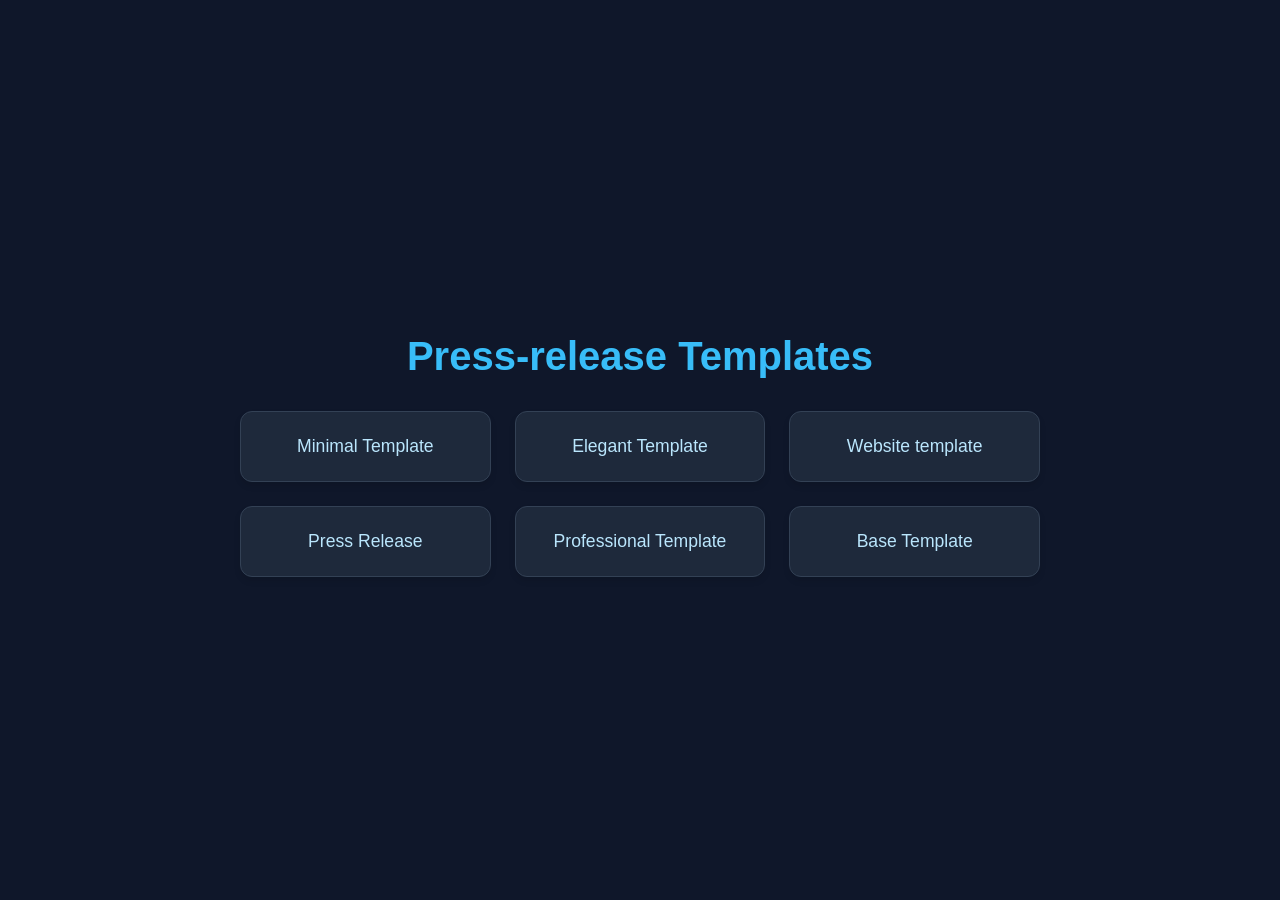
==== index.html @ cacd22f2 "Add files via upload" ====
<!DOCTYPE html>
<html lang="en">

<head>
    <meta charset="UTF-8">
    <meta name="viewport" content="width=device-width, initial-scale=1.0">
    <title>Templates Index</title>
    <style>
        body {
            font-family: 'Inter', -apple-system, BlinkMacSystemFont, 'Segoe UI', Roboto, sans-serif;
            margin: 0;
            padding: 0;
            background-color: #0f172a;
            color: #f8fafc;
            display: flex;
            justify-content: center;
            align-items: center;
            min-height: 100vh;
        }

        .container {
            width: 100%;
            max-width: 800px;
            padding: 2rem;
        }

        h1 {
            text-align: center;
            font-size: 2.5rem;
            margin-bottom: 2rem;
            color: #38bdf8;
            font-weight: 700;
        }

        ul {
            list-style: none;
            padding: 0;
            display: grid;
            grid-template-columns: repeat(auto-fill, minmax(250px, 1fr));
            gap: 1.5rem;
        }

        li {
            display: flex;
        }

        a {
            display: flex;
            flex-direction: column;
            justify-content: center;
            align-items: center;
            width: 100%;
            padding: 1.5rem;
            background: rgba(30, 41, 59, 1);
            color: #bae6fd;
            text-decoration: none;
            border-radius: 12px;
            border: 1px solid #334155;
            transition: all 0.3s ease;
            box-shadow: 0 4px 6px rgba(0, 0, 0, 0.1);
            text-align: center;
            font-size: 1.1rem;
            font-weight: 500;
        }

        a:hover {
            background: rgba(56, 189, 248, 0.1);
            border-color: #38bdf8;
            color: #ffffff;
            transform: translateY(-5px);
            box-shadow: 0 10px 15px rgba(56, 189, 248, 0.2);
        }
    </style>
</head>

<body>
    <div class="container">
        <h1>Press-release Templates</h1>
        <ul>
            <li><a href="templates/acer-template.html">Minimal Template</a></li>
            <li><a href="templates/elegant-template.html">Elegant Template</a></li>
            <li><a href="main-index.html">Website template</a></li>
            <li><a href="templates/press-release.html">Press Release</a></li>
            <li><a href="templates/professional-template.html">Professional Template</a></li>
            <li><a href="templates/template.html">Base Template</a></li>
        </ul>
    </div>
</body>

</html>
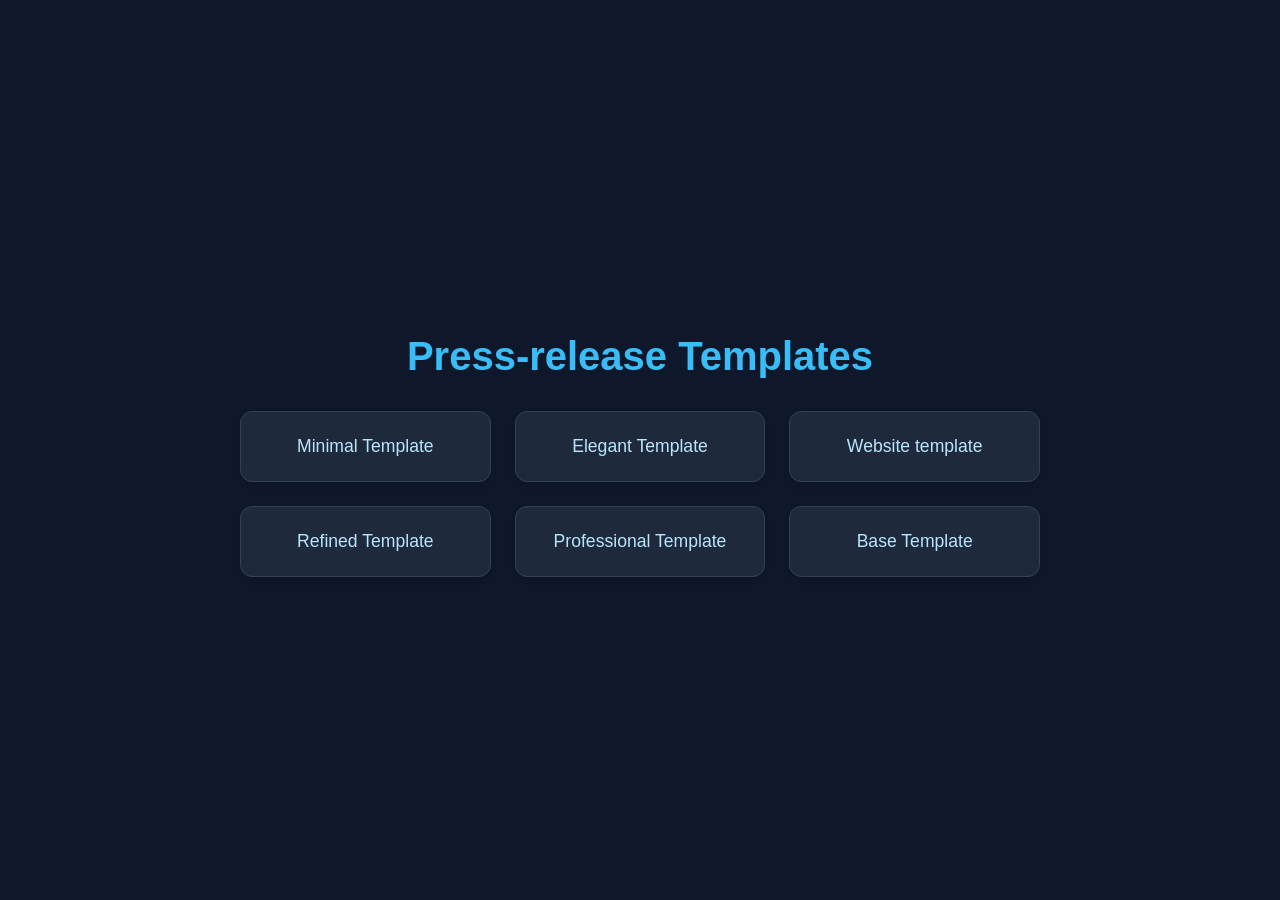
==== commit 4037f7e7: "Update index.html" ====
--- a/index.html
+++ b/index.html
@@ -80,11 +80,12 @@
             <li><a href="templates/acer-template.html">Minimal Template</a></li>
             <li><a href="templates/elegant-template.html">Elegant Template</a></li>
             <li><a href="main-index.html">Website template</a></li>
-            <li><a href="templates/press-release.html">Press Release</a></li>
+            <li><a href="templates/press-release.html">Refined Template</a></li>
             <li><a href="templates/professional-template.html">Professional Template</a></li>
             <li><a href="templates/template.html">Base Template</a></li>
         </ul>
     </div>
 </body>
 
-</html>+
+</html>
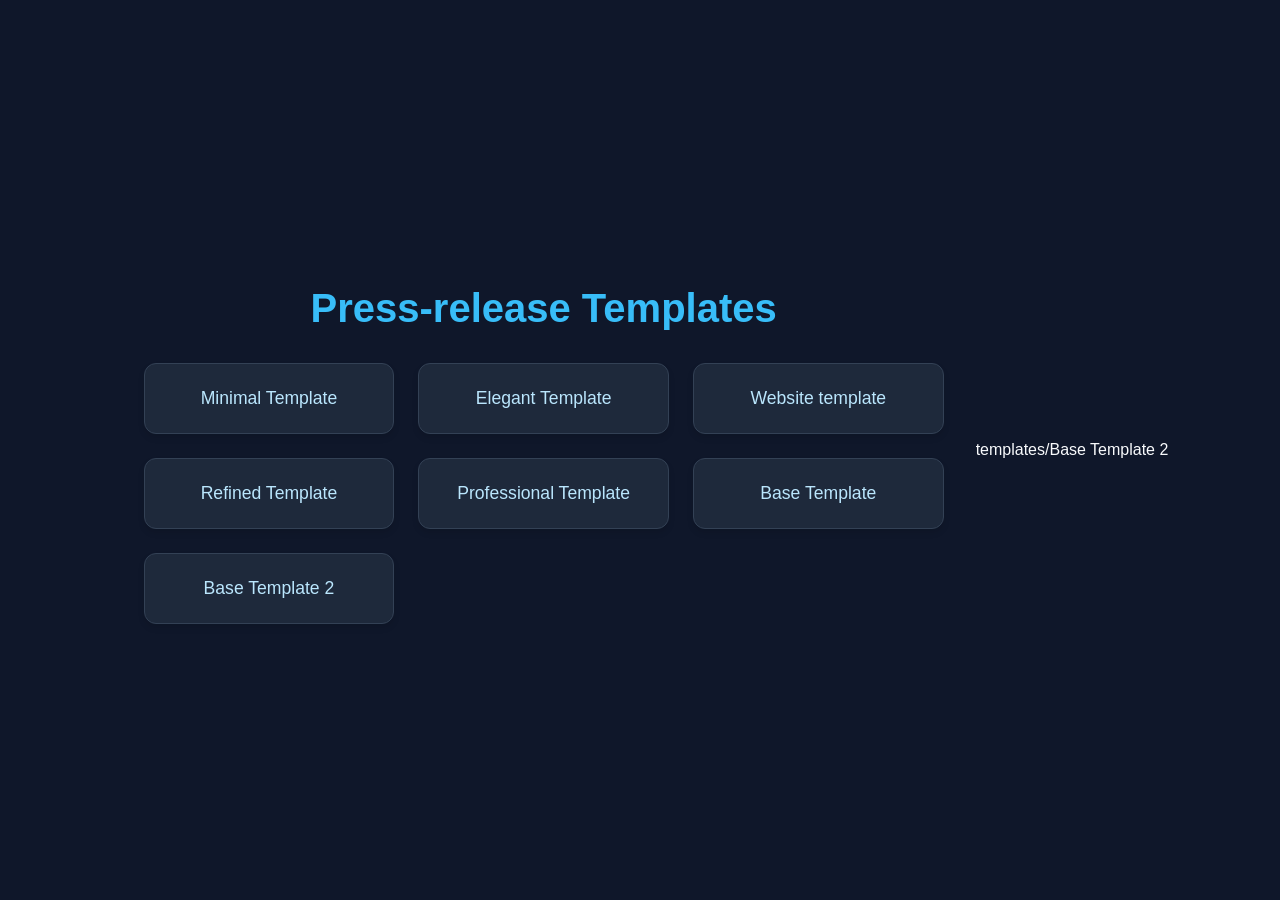
==== commit e5273407: "Add Base Template 2 link to index.html" ====
--- a/index.html
+++ b/index.html
@@ -83,9 +83,12 @@
             <li><a href="templates/press-release.html">Refined Template</a></li>
             <li><a href="templates/professional-template.html">Professional Template</a></li>
             <li><a href="templates/template.html">Base Template</a></li>
+            <li><a href="templates/BaseTemplate2.html">Base Template 2</a></li>
         </ul>
     </div>
 </body>
+    templates/Base Template 2
 
 
 </html>
+
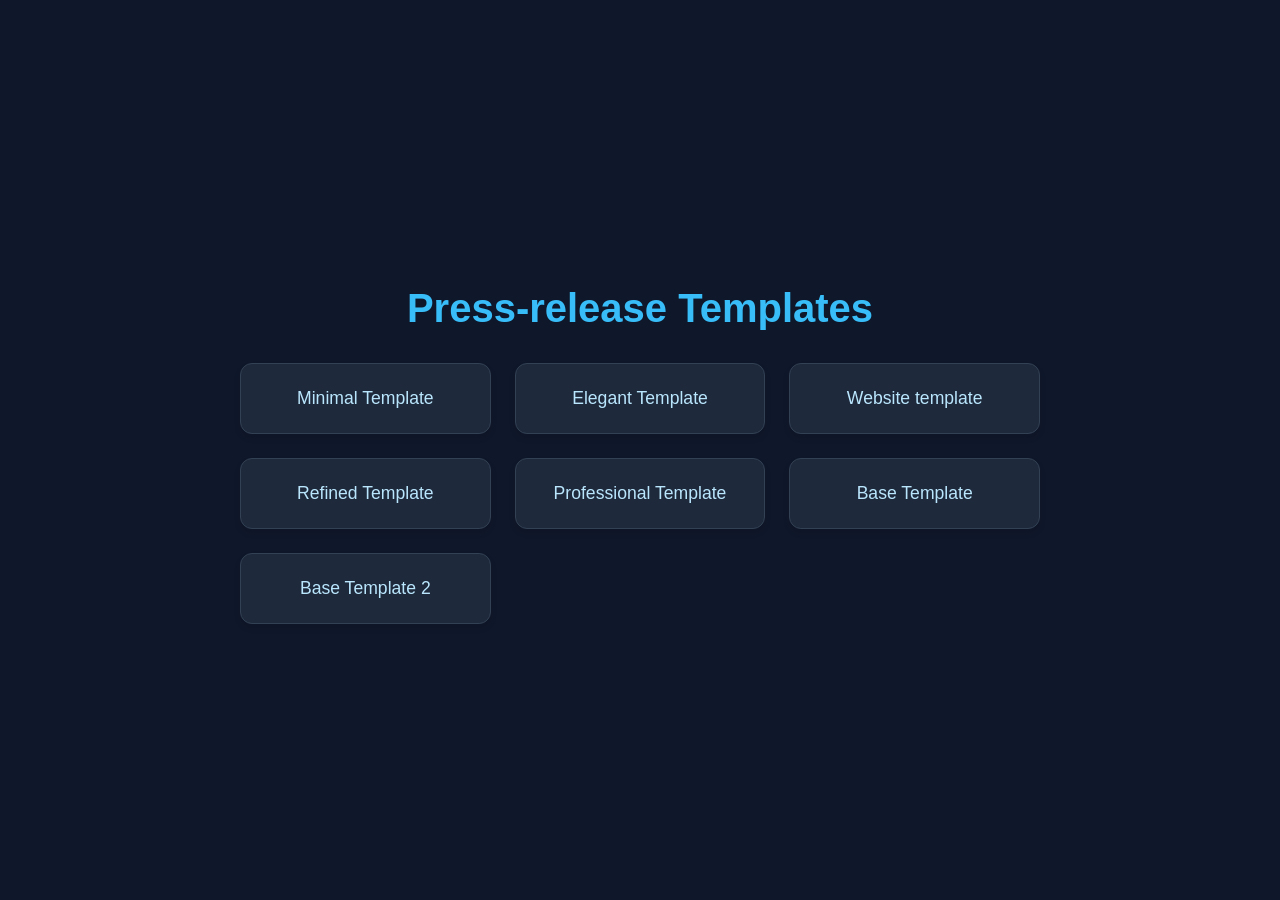
==== commit bb513e2a: "Update index.html" ====
--- a/index.html
+++ b/index.html
@@ -87,8 +87,8 @@
         </ul>
     </div>
 </body>
-    templates/Base Template 2
 
 
 </html>
 
+
